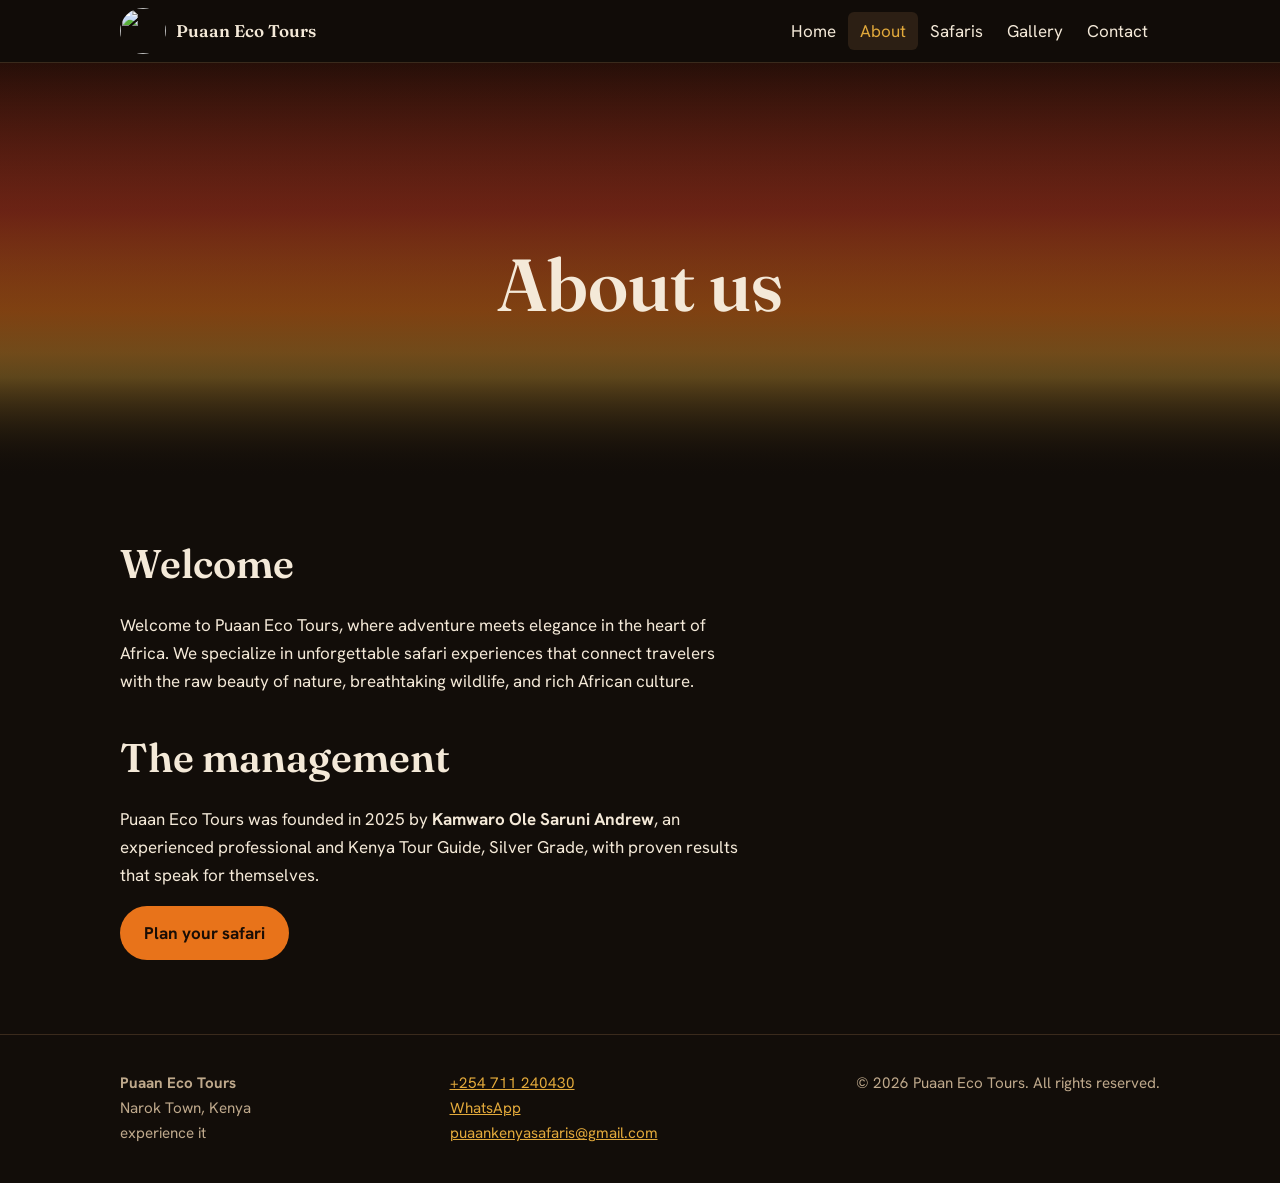
==== about.html @ 9b8ff2da "Add files via upload" ====
<!DOCTYPE html>
<html lang="en"><head><meta charset="utf-8"><meta name="viewport" content="width=device-width,initial-scale=1">
<title>About Us | Puaan Eco Tours</title><meta name="description" content="Meet Puaan Eco Tours, founded in 2025 by Kenya Tour Guide Kamwaro Ole Saruni Andrew.">
<meta name="theme-color" content="#120d09"><link rel="icon" href="images/logo.png">
<link rel="preconnect" href="https://fonts.googleapis.com"><link rel="preconnect" href="https://fonts.gstatic.com" crossorigin>
<link href="https://fonts.googleapis.com/css2?family=Fraunces:wght@600&family=Hanken+Grotesk:wght@400;700&display=swap" rel="stylesheet">
<link rel="stylesheet" href="style.css"></head><body>
<header><div class="wrap"><a class="brand" href="index.html"><img src="images/logo.png" alt="">Puaan Eco Tours</a><nav aria-label="Main"><a href="index.html">Home</a><a href="about.html" aria-current=page>About</a><a href="safaris.html">Safaris</a><a href="gallery.html">Gallery</a><a href="contact.html">Contact</a></nav></div></header>
<main><section class="hero sm" style="--img:url(images/about.jpg);background-position:center 40%"><div class="wrap"><h1>About us</h1></div></section>
<section class="sec"><div class="wrap"><h2>Welcome</h2><p>Welcome to Puaan Eco Tours, where adventure meets elegance in the heart of Africa. We specialize in unforgettable safari experiences that connect travelers with the raw beauty of nature, breathtaking wildlife, and rich African culture.</p><h2 style="margin-top:40px">The management</h2>
<p>Puaan Eco Tours was founded in 2025 by <b>Kamwaro Ole Saruni Andrew</b>, an experienced professional and Kenya Tour Guide, Silver Grade, with proven results that speak for themselves.</p>
<a class="btn" href="contact.html">Plan your safari</a></div></section></main>
<footer><div class="wrap"><div><b>Puaan Eco Tours</b><br>Narok Town, Kenya<br>experience it</div>
<div><a href="tel:+254711240430">+254 711 240430</a><br><a href="https://wa.me/254711240430">WhatsApp</a><br><a href="mailto:puaankenyasafaris@gmail.com">puaankenyasafaris@gmail.com</a></div>
<div>&copy; 2026 Puaan Eco Tours. All rights reserved.</div></div></footer></body></html>
---- style.css ----
*{box-sizing:border-box;margin:0}
:root{--bg:#120d09;--card:#1e1610;--ink:#f4e9d8;--mute:#bfa98c;--sun:#e8731a;--gold:#e2a93b;--ember:#9c2f1b}
html{scroll-behavior:smooth}
body{background:var(--bg);color:var(--ink);font:17px/1.65 'Hanken Grotesk',system-ui,sans-serif}
h1,h2,h3{font-family:'Fraunces',Georgia,serif;line-height:1.15;font-weight:600}
h1{font-size:clamp(2.4rem,7vw,4.6rem)}h2{font-size:clamp(1.7rem,4vw,2.5rem);margin-bottom:.6em}h3{font-size:1.3rem}
a{color:var(--gold)}img{max-width:100%}
:focus-visible{outline:3px solid var(--gold);outline-offset:3px}
.wrap{max-width:1080px;margin:auto;padding:0 20px}
.sec{padding:64px 0}.sec p{max-width:62ch;margin-bottom:1em}
header{position:sticky;top:0;z-index:9;background:rgba(18,13,9,.94);border-bottom:1px solid #3a2a1c}
header .wrap{display:flex;align-items:center;justify-content:space-between;flex-wrap:wrap;gap:8px;padding-top:8px;padding-bottom:8px}
.brand{display:flex;align-items:center;gap:10px;text-decoration:none;color:var(--ink);font-family:Fraunces,serif;font-weight:600}
.brand img{width:46px;height:46px;border-radius:50%}
nav a{color:var(--ink);text-decoration:none;padding:8px 12px;border-radius:6px}
nav a:hover,nav a[aria-current]{background:#2c1f14;color:var(--gold)}
.hero{min-height:82vh;display:flex;align-items:flex-end;padding:90px 0 60px;background:linear-gradient(180deg,rgba(18,13,9,.15),rgba(18,13,9,.55) 70%,#120d09),var(--img,none),linear-gradient(180deg,#2a0f08 0%,#9c2f1b 36%,#e8731a 60%,#e2a93b 76%,#120d09 100%);background-size:cover;background-position:center}
.hero.sm{min-height:46vh}.hero p{max-width:56ch;font-size:1.15rem;margin:16px 0 26px}
.btn{display:inline-block;padding:13px 24px;border-radius:999px;background:var(--sun);color:#1a0d05;font-weight:700;text-decoration:none;margin:0 10px 10px 0;border:0;font:inherit;font-weight:700;cursor:pointer}
.btn.alt{background:transparent;color:var(--ink);border:2px solid var(--gold)}
.grid{display:grid;grid-template-columns:repeat(auto-fit,minmax(260px,1fr));gap:22px}
.card{background:var(--card);border-radius:14px;overflow:hidden;text-decoration:none;color:var(--ink);display:block;border:1px solid #3a2a1c}
.card:hover{border-color:var(--sun)}
.thumb{height:150px;background:var(--img,none),linear-gradient(160deg,#9c2f1b,#e8731a 65%,#e2a93b);background-size:cover;background-position:center}
.card div.t{padding:18px}.card p{color:var(--mute);font-size:.95rem;margin:.4em 0 0}
.tag{color:var(--gold);font-weight:600;font-size:.9rem}
ol.days{list-style:none;padding:0;border-left:3px solid var(--sun);margin-left:8px}
ol.days li{padding:0 0 22px 26px;position:relative;max-width:68ch}
ol.days li b{display:block;color:var(--gold);font-family:Fraunces,serif}
ol.days li:before{content:"";position:absolute;left:-10px;top:6px;width:17px;height:17px;border-radius:50%;background:var(--bg);border:3px solid var(--gold)}
.band{background:#1e1610;text-align:center;padding:56px 20px}
.gal{columns:3 220px;column-gap:14px}
.gal figure{break-inside:avoid;margin:0 0 14px;min-height:170px;border-radius:12px;overflow:hidden;background:linear-gradient(160deg,#9c2f1b,#e8731a 70%,#e2a93b)}
.gal img{display:block;width:100%}
form{display:grid;gap:14px;max-width:560px}
label{display:grid;gap:4px;font-weight:600}
input,select,textarea{font:inherit;padding:11px;border-radius:8px;border:1px solid #5a432d;background:#241a12;color:var(--ink)}
footer{border-top:1px solid #3a2a1c;padding:36px 0;color:var(--mute);font-size:.95rem}
footer .wrap{display:flex;flex-wrap:wrap;gap:24px;justify-content:space-between}
@media(prefers-reduced-motion:reduce){html{scroll-behavior:auto}}.hero p.lead{font-size:clamp(1.3rem,3.2vw,1.75rem);font-weight:700;line-height:1.5;max-width:60ch;text-shadow:0 2px 12px rgba(0,0,0,.75)}
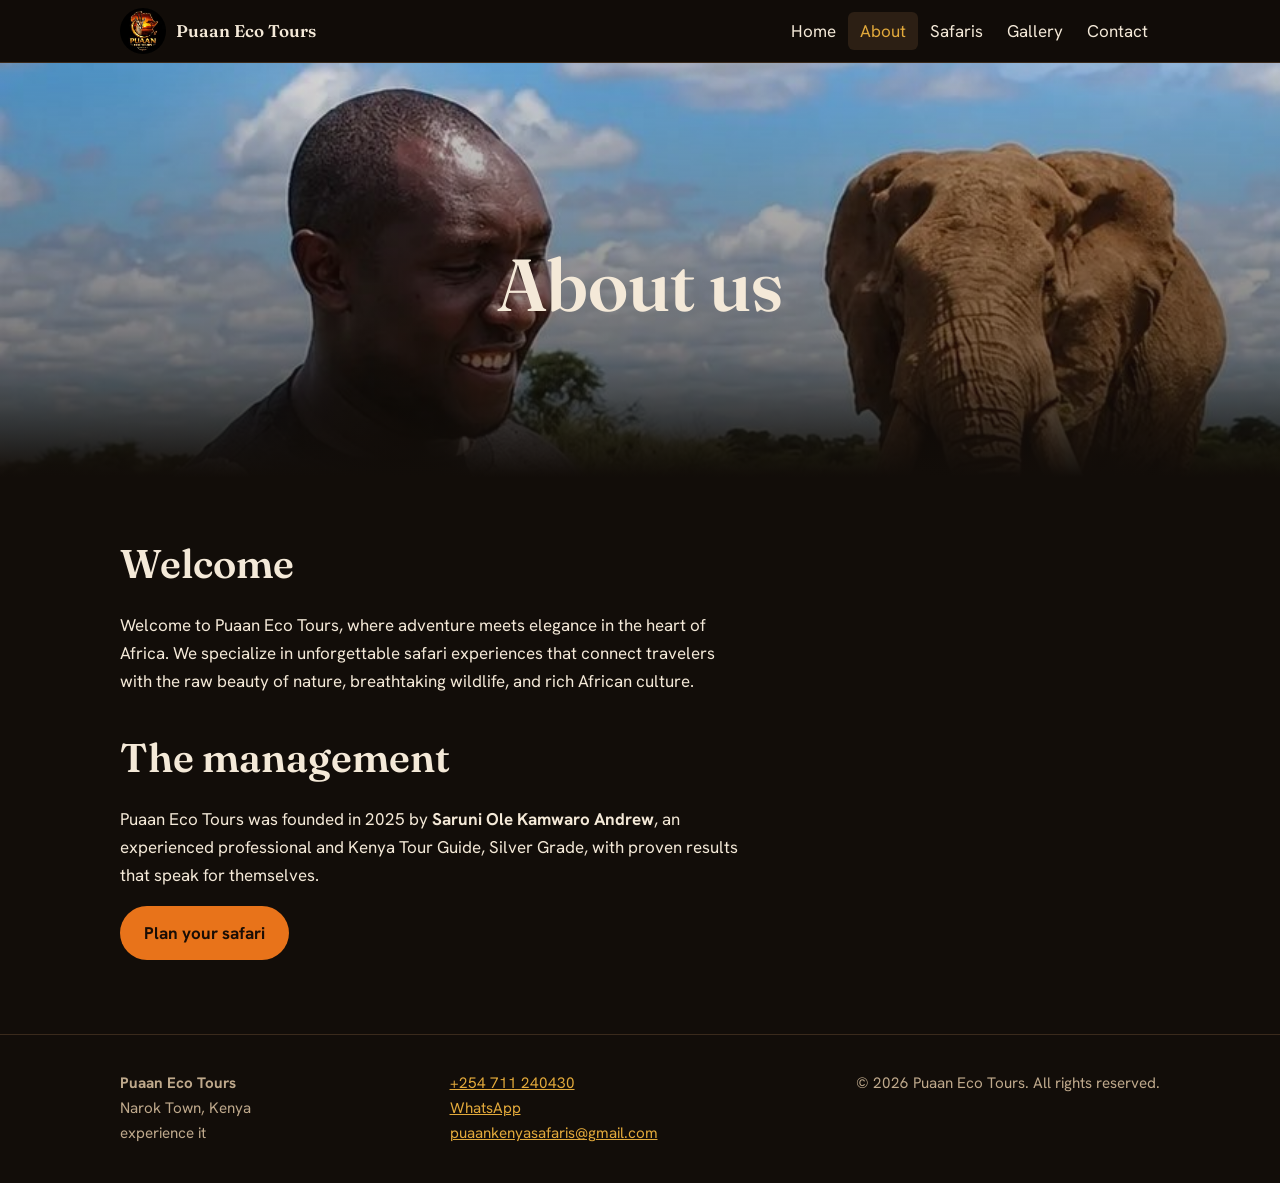
==== commit e1c9259c: "Update about.html" ====
--- a/about.html
+++ b/about.html
@@ -8,8 +8,8 @@
 <header><div class="wrap"><a class="brand" href="index.html"><img src="images/logo.png" alt="">Puaan Eco Tours</a><nav aria-label="Main"><a href="index.html">Home</a><a href="about.html" aria-current=page>About</a><a href="safaris.html">Safaris</a><a href="gallery.html">Gallery</a><a href="contact.html">Contact</a></nav></div></header>
 <main><section class="hero sm" style="--img:url(images/about.jpg);background-position:center 40%"><div class="wrap"><h1>About us</h1></div></section>
 <section class="sec"><div class="wrap"><h2>Welcome</h2><p>Welcome to Puaan Eco Tours, where adventure meets elegance in the heart of Africa. We specialize in unforgettable safari experiences that connect travelers with the raw beauty of nature, breathtaking wildlife, and rich African culture.</p><h2 style="margin-top:40px">The management</h2>
-<p>Puaan Eco Tours was founded in 2025 by <b>Kamwaro Ole Saruni Andrew</b>, an experienced professional and Kenya Tour Guide, Silver Grade, with proven results that speak for themselves.</p>
+<p>Puaan Eco Tours was founded in 2025 by <b>Saruni Ole Kamwaro Andrew</b>, an experienced professional and Kenya Tour Guide, Silver Grade, with proven results that speak for themselves.</p>
 <a class="btn" href="contact.html">Plan your safari</a></div></section></main>
 <footer><div class="wrap"><div><b>Puaan Eco Tours</b><br>Narok Town, Kenya<br>experience it</div>
 <div><a href="tel:+254711240430">+254 711 240430</a><br><a href="https://wa.me/254711240430">WhatsApp</a><br><a href="mailto:puaankenyasafaris@gmail.com">puaankenyasafaris@gmail.com</a></div>
-<div>&copy; 2026 Puaan Eco Tours. All rights reserved.</div></div></footer></body></html>+<div>&copy; 2026 Puaan Eco Tours. All rights reserved.</div></div></footer></body></html>
